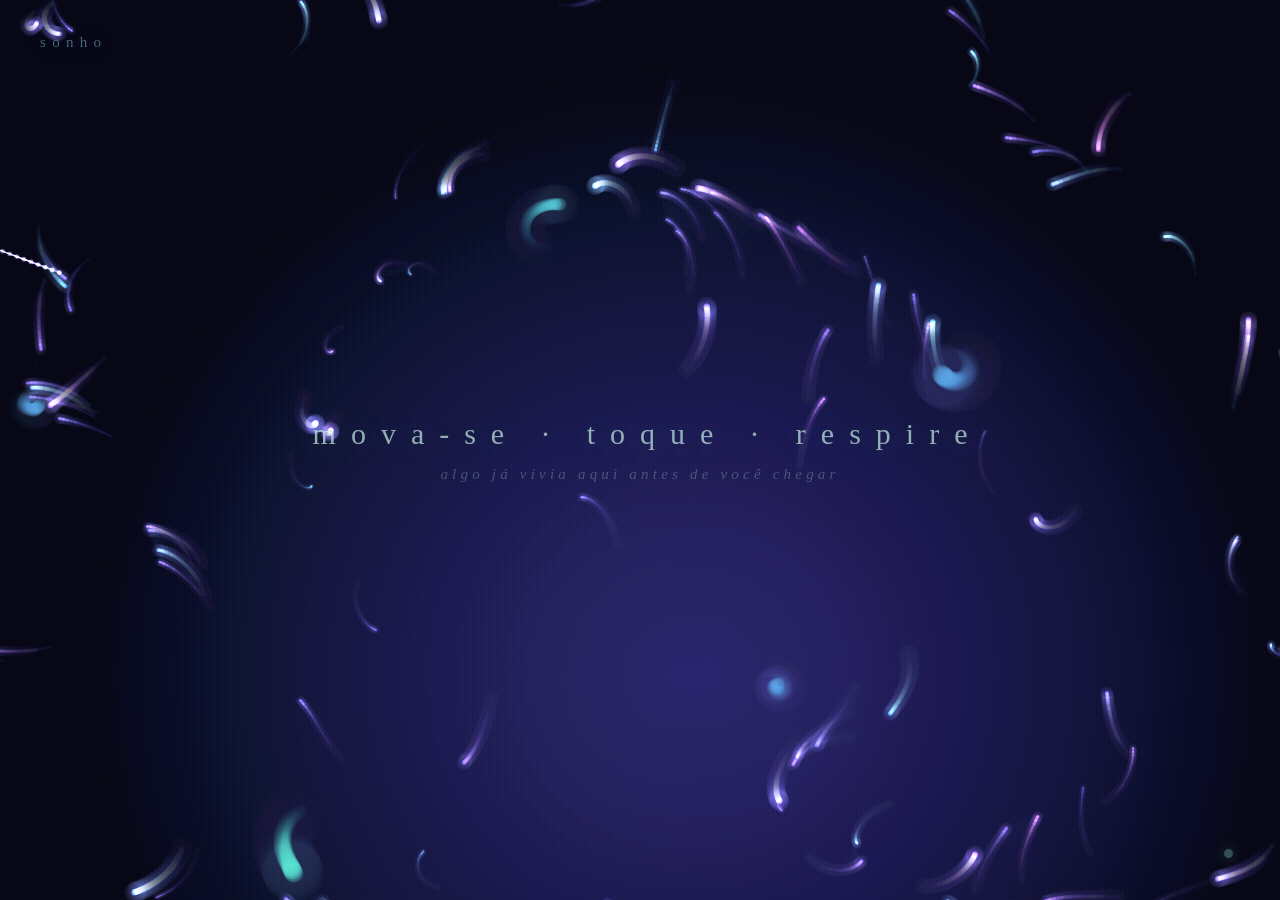
==== index.html @ e8ef03ff "Add Ecossistema Emocional: ambiente generativo vivo para GitHub Pages Página single-file (HTML/CSS/J" ====
<!DOCTYPE html>
<html lang="pt-BR">
<head>
  <meta charset="UTF-8" />
  <meta name="viewport" content="width=device-width, initial-scale=1.0, maximum-scale=1.0, user-scalable=no, viewport-fit=cover" />
  <meta name="theme-color" content="#05060a" />
  <meta name="description" content="Ecossistema Emocional — um ambiente vivo, generativo e contemplativo. Mova-se, toque, e ele se lembra de você." />
  <title>Ecossistema Emocional</title>
  <link rel="stylesheet" href="style.css" />
</head>
<body>
  <canvas id="stage" aria-label="Ecossistema Emocional"></canvas>

  <!-- Sussurro de humor (canto) -->
  <div id="whisper" class="whisper" aria-hidden="true"></div>

  <!-- Convite inicial -->
  <div id="invite" class="invite">
    <p class="invite-line">mova-se &middot; toque &middot; respire</p>
    <p class="invite-sub">algo já vivia aqui antes de você chegar</p>
  </div>

  <!-- Controles mínimos -->
  <button id="sound" class="sound" title="som (m)" aria-label="alternar som">
    <span class="sound-dot"></span>
  </button>

  <noscript>
    <div style="position:fixed;inset:0;display:grid;place-items:center;color:#9fb;background:#05060a;font-family:sans-serif">
      Este ecossistema precisa de JavaScript para respirar.
    </div>
  </noscript>

  <script src="noise.js"></script>
  <script src="app.js"></script>
</body>
</html>
---- style.css ----
:root {
  --veil: #05060a;
  --ink: rgba(190, 235, 225, 0.55);
  --ink-soft: rgba(190, 235, 225, 0.28);
}

* { margin: 0; padding: 0; box-sizing: border-box; }

html, body {
  width: 100%;
  height: 100%;
  overflow: hidden;
  background: var(--veil);
  color: var(--ink);
  font-family: "Iowan Old Style", "Palatino Linotype", Palatino, Georgia, serif;
  -webkit-font-smoothing: antialiased;
  -webkit-tap-highlight-color: transparent;
}

#stage {
  position: fixed;
  inset: 0;
  display: block;
  width: 100%;
  height: 100%;
  cursor: none;
  touch-action: none;
}

/* Sussurro de humor no canto superior */
.whisper {
  position: fixed;
  top: clamp(14px, 4vh, 34px);
  left: clamp(16px, 4vw, 40px);
  font-size: clamp(11px, 1.6vw, 15px);
  font-weight: 400;
  letter-spacing: 0.42em;
  text-transform: lowercase;
  color: var(--ink-soft);
  pointer-events: none;
  opacity: 0;
  transform: translateY(-4px);
  transition: opacity 2.4s ease, transform 2.4s ease, color 3s ease;
  text-shadow: 0 0 18px rgba(120, 220, 210, 0.25);
  user-select: none;
  z-index: 5;
}
.whisper.show { opacity: 1; transform: translateY(0); }

/* Convite inicial, ao centro */
.invite {
  position: fixed;
  inset: 0;
  display: flex;
  flex-direction: column;
  align-items: center;
  justify-content: center;
  gap: 0.9em;
  text-align: center;
  pointer-events: none;
  opacity: 0;
  transition: opacity 3.5s ease 0.6s;
  user-select: none;
  z-index: 4;
}
.invite.show { opacity: 1; }
.invite.gone { opacity: 0 !important; transition: opacity 2.6s ease; }
.invite-line {
  font-size: clamp(18px, 3.4vw, 30px);
  letter-spacing: 0.5em;
  text-indent: 0.5em;
  color: rgba(200, 240, 230, 0.7);
  text-shadow: 0 0 30px rgba(120, 220, 210, 0.3);
}
.invite-sub {
  font-size: clamp(11px, 1.7vw, 15px);
  letter-spacing: 0.28em;
  color: var(--ink-soft);
  font-style: italic;
}

/* Botão de som mínimo */
.sound {
  position: fixed;
  right: clamp(16px, 3vw, 32px);
  bottom: clamp(16px, 3vh, 32px);
  width: 40px;
  height: 40px;
  display: grid;
  place-items: center;
  background: transparent;
  border: none;
  cursor: pointer;
  opacity: 0.35;
  transition: opacity 1.2s ease;
  z-index: 6;
}
.sound:hover { opacity: 0.8; }
.sound-dot {
  width: 9px;
  height: 9px;
  border-radius: 50%;
  background: rgba(150, 235, 215, 0.9);
  box-shadow: 0 0 14px rgba(120, 230, 210, 0.8);
  transition: all 0.6s ease;
}
.sound.muted .sound-dot {
  background: transparent;
  box-shadow: none;
  border: 1px solid rgba(150, 235, 215, 0.4);
}

@media (prefers-reduced-motion: reduce) {
  .whisper, .invite, .sound-dot { transition-duration: 0.2s; }
}
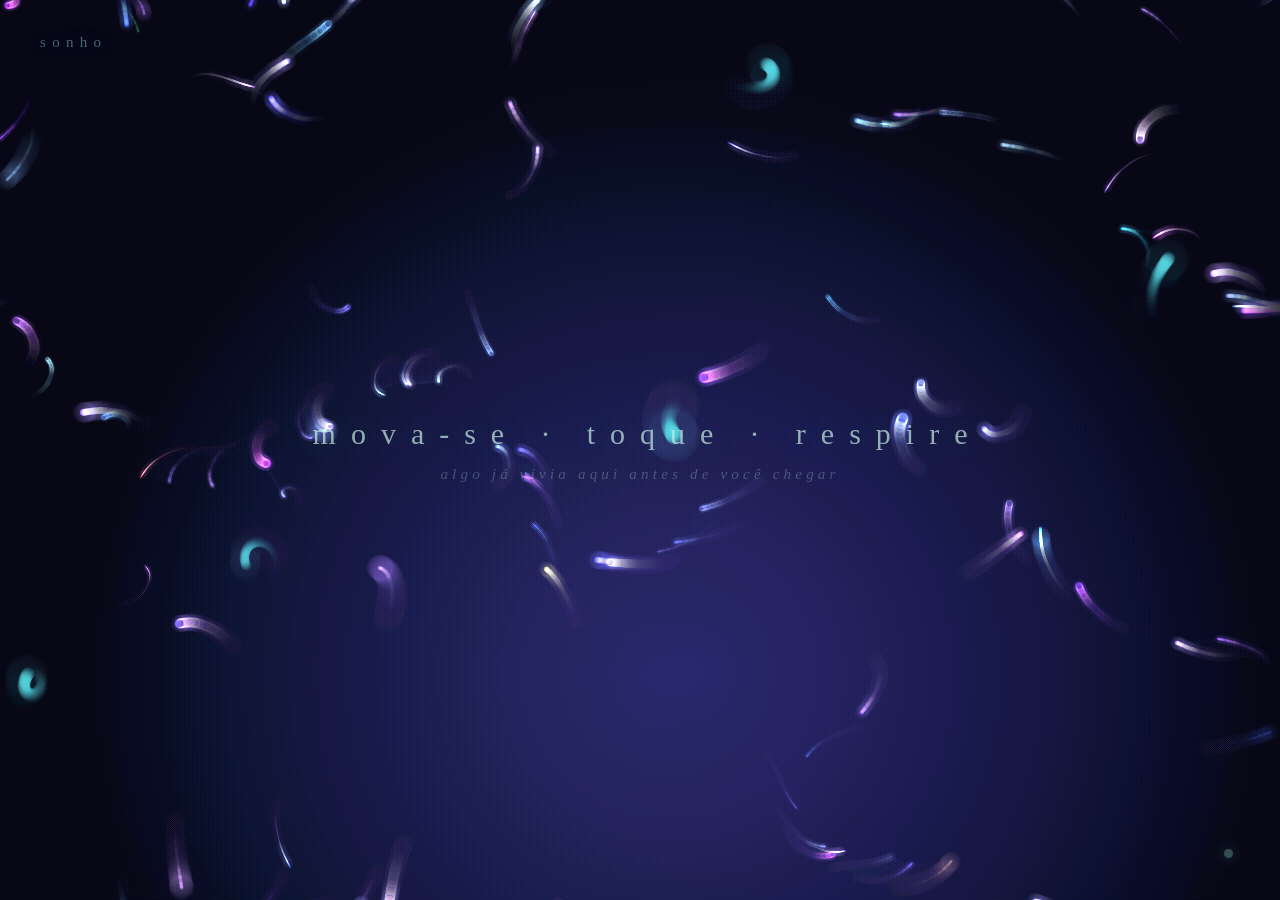
==== commit a9f469ea: "Tornar instalável como PWA com caixinha de instalação após 30s - Adiciona manifest, service worker (" ====
--- a/index.html
+++ b/index.html
@@ -6,6 +6,12 @@
   <meta name="theme-color" content="#05060a" />
   <meta name="description" content="Ecossistema Emocional — um ambiente vivo, generativo e contemplativo. Mova-se, toque, e ele se lembra de você." />
   <title>Ecossistema Emocional</title>
+  <link rel="manifest" href="manifest.webmanifest" />
+  <link rel="apple-touch-icon" href="apple-touch-icon.png" />
+  <meta name="apple-mobile-web-app-capable" content="yes" />
+  <meta name="apple-mobile-web-app-status-bar-style" content="black-translucent" />
+  <meta name="apple-mobile-web-app-title" content="Ecossistema" />
+  <link rel="icon" type="image/png" sizes="192x192" href="icon-192.png" />
   <link rel="stylesheet" href="style.css" />
 </head>
 <body>
@@ -25,6 +31,17 @@
     <span class="sound-dot"></span>
   </button>
 
+  <!-- Caixinha de instalação (PWA), aparece após 30s -->
+  <div id="install" class="install-card" role="dialog" aria-label="instalar como aplicativo">
+    <img class="install-icon" src="icon-192.png" alt="" width="46" height="46" />
+    <div class="install-text">
+      <p class="install-title">Ecossistema Emocional</p>
+      <p id="install-hint" class="install-hint">instale como app &middot; funciona offline</p>
+    </div>
+    <button id="install-btn" class="install-btn" type="button">instalar</button>
+    <button id="install-close" class="install-close" type="button" aria-label="fechar">&times;</button>
+  </div>
+
   <noscript>
     <div style="position:fixed;inset:0;display:grid;place-items:center;color:#9fb;background:#05060a;font-family:sans-serif">
       Este ecossistema precisa de JavaScript para respirar.
@@ -33,5 +50,6 @@
 
   <script src="noise.js"></script>
   <script src="app.js"></script>
+  <script src="pwa.js"></script>
 </body>
 </html>
--- a/style.css
+++ b/style.css
@@ -110,6 +110,86 @@
   border: 1px solid rgba(150, 235, 215, 0.4);
 }
 
+/* Caixinha de instalação (PWA) */
+.install-card {
+  position: fixed;
+  left: clamp(14px, 3vw, 30px);
+  bottom: clamp(14px, 3vh, 30px);
+  display: flex;
+  align-items: center;
+  gap: 14px;
+  width: min(360px, calc(100% - 84px));
+  padding: 14px 16px;
+  border-radius: 16px;
+  background: rgba(10, 18, 26, 0.62);
+  backdrop-filter: blur(14px) saturate(120%);
+  -webkit-backdrop-filter: blur(14px) saturate(120%);
+  border: 1px solid rgba(150, 235, 215, 0.16);
+  box-shadow: 0 10px 40px rgba(0, 0, 0, 0.45), 0 0 30px rgba(80, 220, 200, 0.10);
+  color: var(--ink);
+  z-index: 10;
+  opacity: 0;
+  transform: translateY(18px) scale(0.98);
+  pointer-events: none;
+  transition: opacity 1.1s ease, transform 1.1s cubic-bezier(0.16, 1, 0.3, 1);
+}
+.install-card.show {
+  opacity: 1;
+  transform: translateY(0) scale(1);
+  pointer-events: auto;
+}
+.install-icon {
+  flex: 0 0 auto;
+  width: 46px;
+  height: 46px;
+  border-radius: 12px;
+  box-shadow: 0 0 18px rgba(90, 230, 210, 0.3);
+}
+.install-text { flex: 1 1 auto; min-width: 0; line-height: 1.3; }
+.install-title {
+  font-size: 14px;
+  letter-spacing: 0.04em;
+  color: rgba(214, 245, 238, 0.92);
+}
+.install-hint {
+  font-size: 11.5px;
+  letter-spacing: 0.02em;
+  color: var(--ink-soft);
+  margin-top: 2px;
+}
+.install-hint b { color: rgba(190, 240, 228, 0.85); font-weight: 600; }
+.install-btn {
+  flex: 0 0 auto;
+  font: inherit;
+  font-size: 13px;
+  letter-spacing: 0.06em;
+  color: #04140f;
+  background: linear-gradient(180deg, rgba(150, 240, 220, 0.95), rgba(96, 214, 200, 0.9));
+  border: none;
+  border-radius: 10px;
+  padding: 9px 16px;
+  cursor: pointer;
+  box-shadow: 0 0 16px rgba(96, 224, 204, 0.4);
+  transition: transform 0.25s ease, box-shadow 0.25s ease;
+}
+.install-btn:hover { transform: translateY(-1px); box-shadow: 0 0 24px rgba(96, 224, 204, 0.6); }
+.install-btn:active { transform: translateY(0); }
+.install-close {
+  position: absolute;
+  top: 6px;
+  right: 9px;
+  font: inherit;
+  font-size: 18px;
+  line-height: 1;
+  color: var(--ink-soft);
+  background: transparent;
+  border: none;
+  cursor: pointer;
+  padding: 4px;
+  transition: color 0.3s ease;
+}
+.install-close:hover { color: var(--ink); }
+
 @media (prefers-reduced-motion: reduce) {
-  .whisper, .invite, .sound-dot { transition-duration: 0.2s; }
+  .whisper, .invite, .sound-dot, .install-card { transition-duration: 0.2s; }
 }
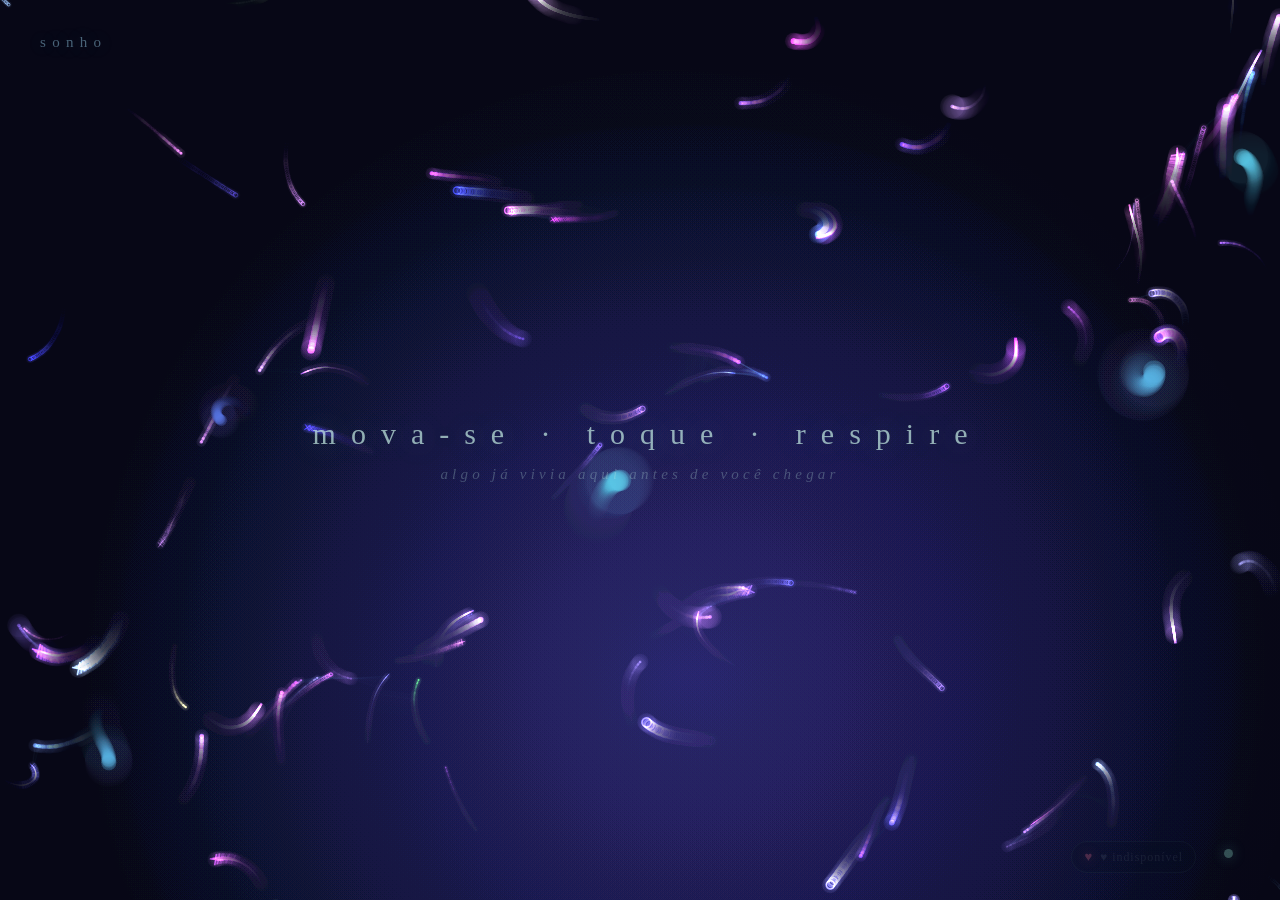
==== commit 2095193a: "Conexão Polar (Web Bluetooth) + interações novas + chegada única por visita Biossensor (polar.js): c" ====
--- a/index.html
+++ b/index.html
@@ -31,6 +31,11 @@
     <span class="sound-dot"></span>
   </button>
 
+  <!-- Conectar sensor Polar (FC, acelerômetro, giroscópio) -->
+  <button id="bio-btn" class="bio-btn" type="button" aria-label="conectar sensor Polar">
+    <span class="bio-heart">&#9829;</span><span id="bio" class="bio-readout">conectar</span>
+  </button>
+
   <!-- Caixinha de instalação (PWA), aparece após 30s -->
   <div id="install" class="install-card" role="dialog" aria-label="instalar como aplicativo">
     <img class="install-icon" src="icon-192.png" alt="" width="46" height="46" />
@@ -49,6 +54,7 @@
   </noscript>
 
   <script src="noise.js"></script>
+  <script src="polar.js"></script>
   <script src="app.js"></script>
   <script src="pwa.js"></script>
 </body>
--- a/style.css
+++ b/style.css
@@ -190,6 +190,54 @@
 }
 .install-close:hover { color: var(--ink); }
 
+/* Botão de conexão com o Polar */
+.bio-btn {
+  position: fixed;
+  right: clamp(64px, calc(3vw + 48px), 84px);
+  bottom: clamp(14px, 3vh, 30px);
+  display: flex;
+  align-items: center;
+  gap: 7px;
+  height: 32px;
+  padding: 0 12px;
+  font: inherit;
+  font-size: 12px;
+  letter-spacing: 0.08em;
+  color: var(--ink-soft);
+  background: rgba(12, 20, 28, 0.5);
+  border: 1px solid rgba(150, 235, 215, 0.14);
+  border-radius: 16px;
+  backdrop-filter: blur(8px);
+  -webkit-backdrop-filter: blur(8px);
+  cursor: pointer;
+  opacity: 0.5;
+  transition: opacity 1s ease, color 0.6s ease, border-color 0.6s ease;
+  z-index: 6;
+}
+.bio-btn:hover { opacity: 0.95; }
+.bio-btn.on {
+  opacity: 0.95;
+  color: rgba(255, 170, 180, 0.92);
+  border-color: rgba(255, 130, 150, 0.4);
+}
+.bio-btn.unsupported { opacity: 0.3; cursor: default; }
+.bio-heart {
+  display: inline-block;
+  font-size: 13px;
+  color: rgba(255, 120, 140, 0.85);
+  text-shadow: 0 0 10px rgba(255, 90, 120, 0.6);
+  transform: scale(1);
+}
+.bio-heart.beat { animation: heartbeat 0.4s ease-out; }
+@keyframes heartbeat {
+  0% { transform: scale(1); }
+  18% { transform: scale(1.55); text-shadow: 0 0 18px rgba(255, 90, 120, 0.9); }
+  40% { transform: scale(1); }
+  60% { transform: scale(1.25); }
+  100% { transform: scale(1); }
+}
+
 @media (prefers-reduced-motion: reduce) {
   .whisper, .invite, .sound-dot, .install-card { transition-duration: 0.2s; }
-}
+  .bio-heart.beat { animation: none; }
+}
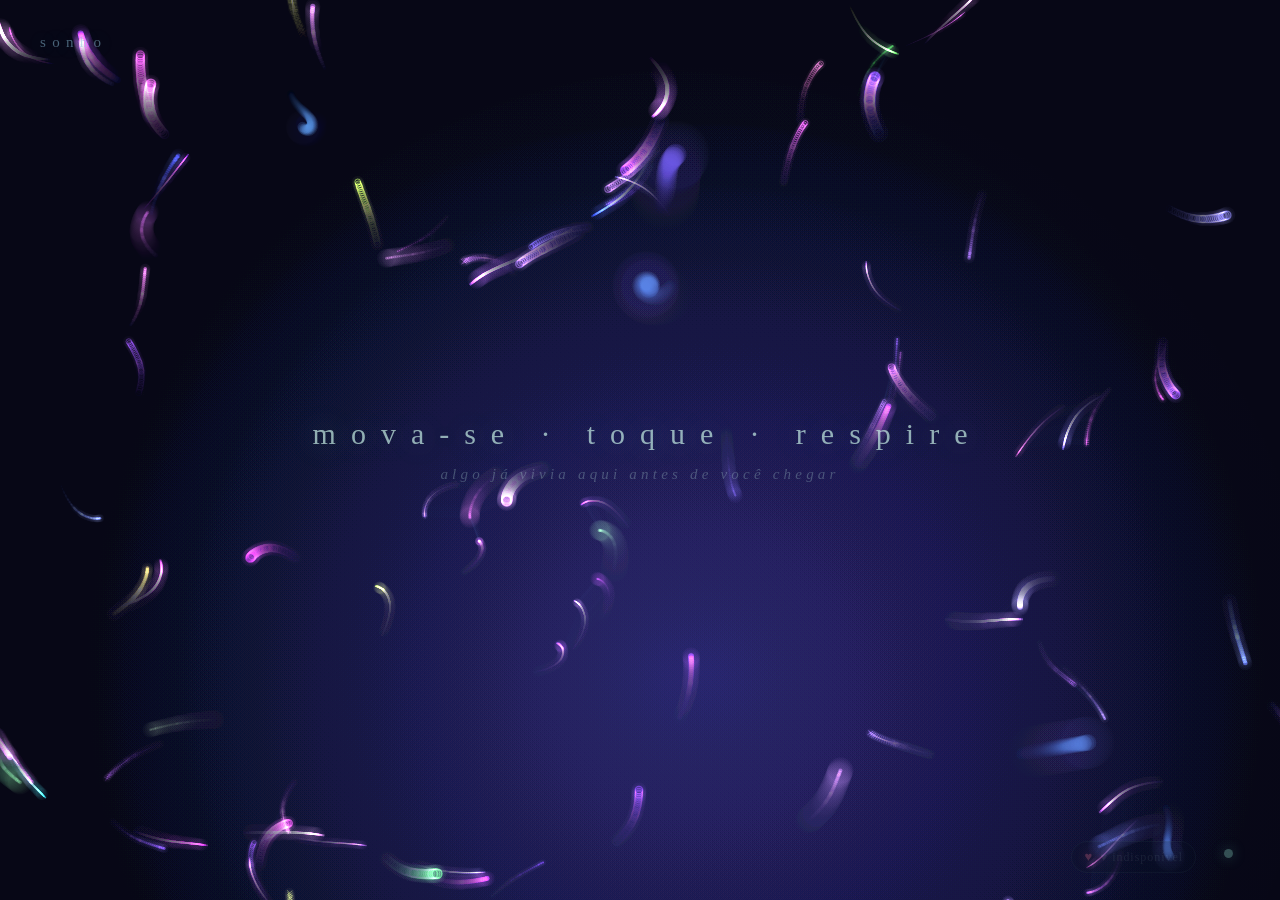
==== commit 94bc278d: "Acc/giroscópio do Polar: corrige stream, aumenta efeito e mostra leitura - Corrige a inicialização P" ====
--- a/index.html
+++ b/index.html
@@ -35,6 +35,7 @@
   <button id="bio-btn" class="bio-btn" type="button" aria-label="conectar sensor Polar">
     <span class="bio-heart">&#9829;</span><span id="bio" class="bio-readout">conectar</span>
   </button>
+  <div id="bio-telemetry" class="bio-telemetry" aria-hidden="true"></div>
 
   <!-- Caixinha de instalação (PWA), aparece após 30s -->
   <div id="install" class="install-card" role="dialog" aria-label="instalar como aplicativo">
--- a/style.css
+++ b/style.css
@@ -228,6 +228,20 @@
   text-shadow: 0 0 10px rgba(255, 90, 120, 0.6);
   transform: scale(1);
 }
+.bio-telemetry {
+  position: fixed;
+  right: clamp(16px, 3vw, 32px);
+  bottom: clamp(54px, calc(3vh + 40px), 72px);
+  font-size: 10.5px;
+  letter-spacing: 0.12em;
+  color: var(--ink-soft);
+  text-align: right;
+  pointer-events: none;
+  user-select: none;
+  z-index: 6;
+  text-shadow: 0 0 12px rgba(120, 220, 210, 0.2);
+}
+
 .bio-heart.beat { animation: heartbeat 0.4s ease-out; }
 @keyframes heartbeat {
   0% { transform: scale(1); }
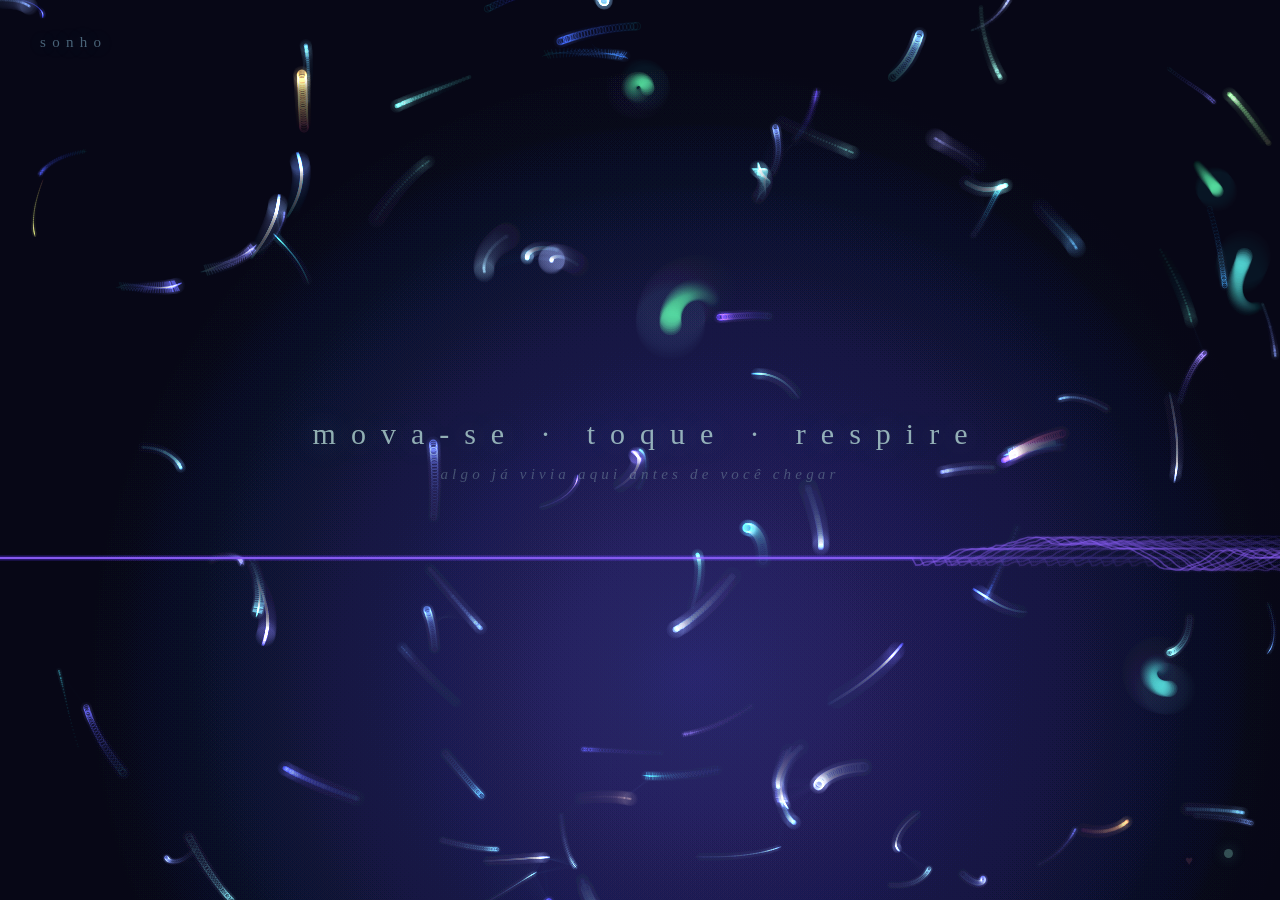
==== commit e54e106c: "Botão do Polar: só o coraçãozinho, discreto e meio transparente Remove o texto "FC · mov · giro" e o" ====
--- a/index.html
+++ b/index.html
@@ -31,11 +31,10 @@
     <span class="sound-dot"></span>
   </button>
 
-  <!-- Conectar sensor Polar (FC, acelerômetro, giroscópio) -->
-  <button id="bio-btn" class="bio-btn" type="button" aria-label="conectar sensor Polar">
-    <span class="bio-heart">&#9829;</span><span id="bio" class="bio-readout">conectar</span>
+  <!-- Conectar sensor Polar (discreto) -->
+  <button id="bio-btn" class="bio-btn" type="button" title="conectar Polar" aria-label="conectar sensor Polar">
+    <span class="bio-heart">&#9829;</span>
   </button>
-  <div id="bio-telemetry" class="bio-telemetry" aria-hidden="true"></div>
 
   <!-- Caixinha de instalação (PWA), aparece após 30s -->
   <div id="install" class="install-card" role="dialog" aria-label="instalar como aplicativo">
--- a/style.css
+++ b/style.css
@@ -190,58 +190,36 @@
 }
 .install-close:hover { color: var(--ink); }
 
-/* Botão de conexão com o Polar */
+/* Botão discreto de conexão com o Polar (só o coraçãozinho) */
 .bio-btn {
   position: fixed;
-  right: clamp(64px, calc(3vw + 48px), 84px);
-  bottom: clamp(14px, 3vh, 30px);
-  display: flex;
-  align-items: center;
-  gap: 7px;
-  height: 32px;
-  padding: 0 12px;
-  font: inherit;
-  font-size: 12px;
-  letter-spacing: 0.08em;
-  color: var(--ink-soft);
-  background: rgba(12, 20, 28, 0.5);
-  border: 1px solid rgba(150, 235, 215, 0.14);
-  border-radius: 16px;
-  backdrop-filter: blur(8px);
-  -webkit-backdrop-filter: blur(8px);
-  cursor: pointer;
-  opacity: 0.5;
-  transition: opacity 1s ease, color 0.6s ease, border-color 0.6s ease;
+  right: clamp(58px, calc(3vw + 42px), 78px);
+  bottom: clamp(16px, 3vh, 32px);
+  display: grid;
+  place-items: center;
+  width: 26px;
+  height: 26px;
+  padding: 0;
+  border: none;
+  background: transparent;
+  color: var(--ink-soft);
+  border-radius: 50%;
+  cursor: pointer;
+  opacity: 0.22;
+  transition: opacity 1.1s ease;
   z-index: 6;
 }
-.bio-btn:hover { opacity: 0.95; }
-.bio-btn.on {
-  opacity: 0.95;
-  color: rgba(255, 170, 180, 0.92);
-  border-color: rgba(255, 130, 150, 0.4);
-}
-.bio-btn.unsupported { opacity: 0.3; cursor: default; }
+.bio-btn:hover { opacity: 0.7; }
+.bio-btn.on { opacity: 0.8; }
+.bio-btn.unsupported { opacity: 0.15; cursor: default; }
 .bio-heart {
   display: inline-block;
   font-size: 13px;
-  color: rgba(255, 120, 140, 0.85);
-  text-shadow: 0 0 10px rgba(255, 90, 120, 0.6);
+  line-height: 1;
+  color: rgba(255, 130, 150, 0.9);
+  text-shadow: 0 0 10px rgba(255, 90, 120, 0.5);
   transform: scale(1);
 }
-.bio-telemetry {
-  position: fixed;
-  right: clamp(16px, 3vw, 32px);
-  bottom: clamp(54px, calc(3vh + 40px), 72px);
-  font-size: 10.5px;
-  letter-spacing: 0.12em;
-  color: var(--ink-soft);
-  text-align: right;
-  pointer-events: none;
-  user-select: none;
-  z-index: 6;
-  text-shadow: 0 0 12px rgba(120, 220, 210, 0.2);
-}
-
 .bio-heart.beat { animation: heartbeat 0.4s ease-out; }
 @keyframes heartbeat {
   0% { transform: scale(1); }
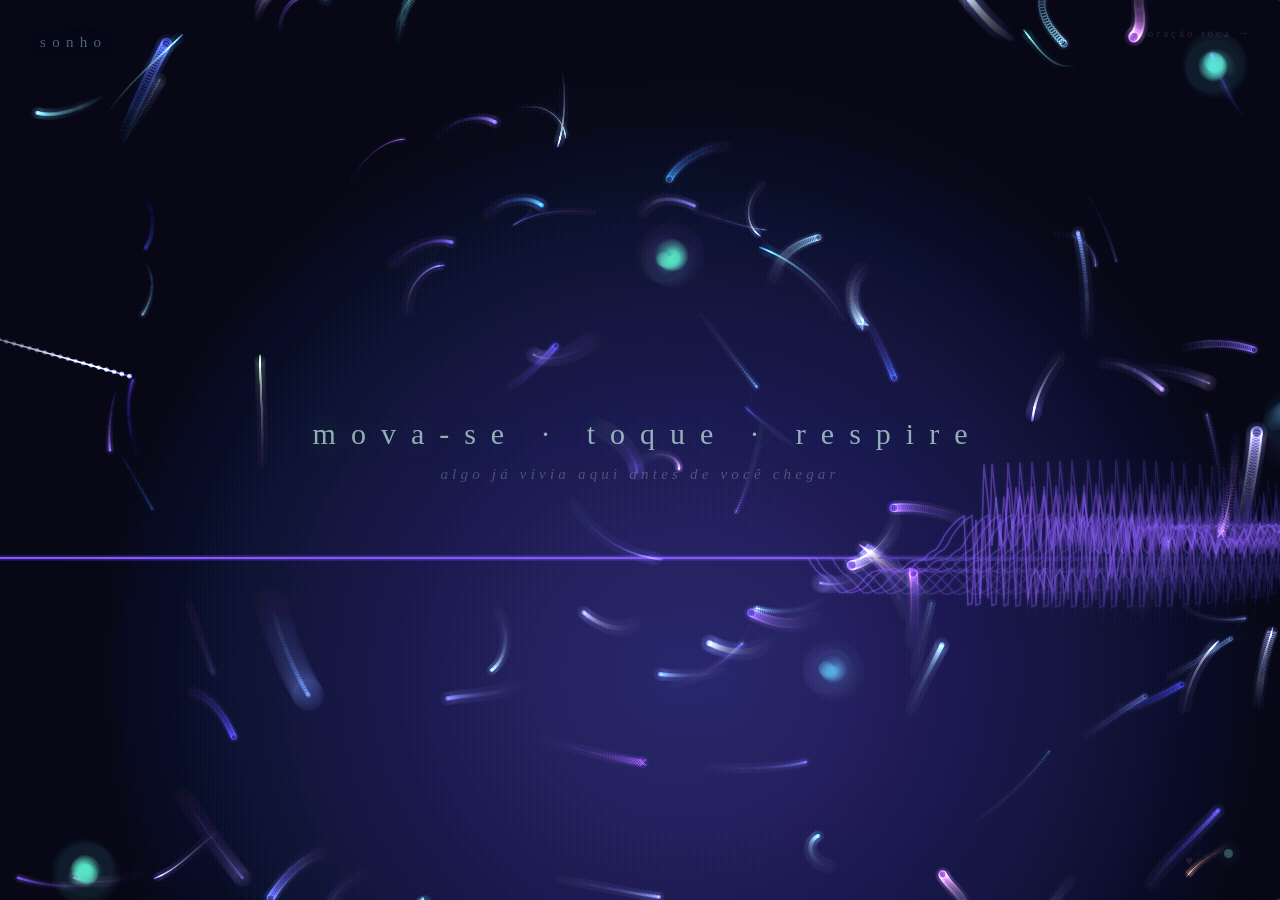
==== commit 495b93f4: "Nova página: Coração toca (Polar → piano calibrado pelo seu RR) - coracao.html/css/js: página indepe" ====
--- a/index.html
+++ b/index.html
@@ -36,6 +36,9 @@
     <span class="bio-heart">&#9829;</span>
   </button>
 
+  <!-- Atalho para a outra página (coração toca) -->
+  <a class="link-coracao" href="coracao.html" title="coração toca">coração toca &rarr;</a>
+
   <!-- Caixinha de instalação (PWA), aparece após 30s -->
   <div id="install" class="install-card" role="dialog" aria-label="instalar como aplicativo">
     <img class="install-icon" src="icon-192.png" alt="" width="46" height="46" />
--- a/style.css
+++ b/style.css
@@ -221,6 +221,22 @@
   transform: scale(1);
 }
 .bio-heart.beat { animation: heartbeat 0.4s ease-out; }
+
+/* Atalho para a página "coração toca" */
+.link-coracao {
+  position: fixed;
+  top: clamp(14px, 3vh, 28px);
+  right: clamp(14px, 3vw, 28px);
+  font-size: 11px;
+  letter-spacing: 0.28em;
+  color: var(--ink-soft);
+  text-decoration: none;
+  text-transform: lowercase;
+  opacity: 0.5;
+  transition: opacity 0.6s ease, color 0.6s ease;
+  z-index: 5;
+}
+.link-coracao:hover { opacity: 1; color: var(--ink); }
 @keyframes heartbeat {
   0% { transform: scale(1); }
   18% { transform: scale(1.55); text-shadow: 0 0 18px rgba(255, 90, 120, 0.9); }
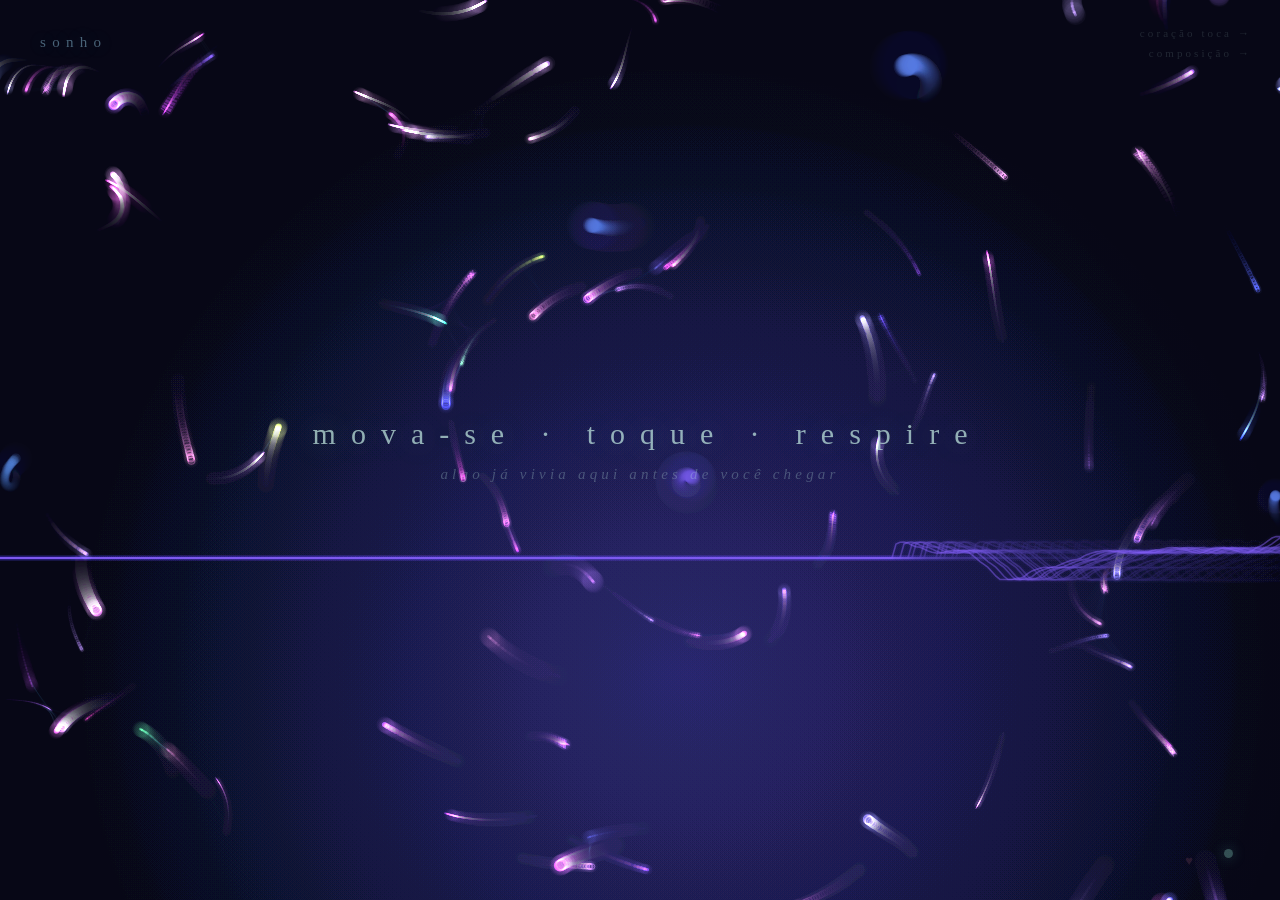
==== commit e0b99cd3: "Terceira tela: Composição (2:30 → análise → música gerada + MIDI) composicao.html/.css/.js: - Conect" ====
--- a/index.html
+++ b/index.html
@@ -38,6 +38,7 @@
 
   <!-- Atalho para a outra página (coração toca) -->
   <a class="link-coracao" href="coracao.html" title="coração toca">coração toca &rarr;</a>
+  <a class="link-composicao" href="composicao.html" title="composição">composição &rarr;</a>
 
   <!-- Caixinha de instalação (PWA), aparece após 30s -->
   <div id="install" class="install-card" role="dialog" aria-label="instalar como aplicativo">
--- a/style.css
+++ b/style.css
@@ -237,6 +237,22 @@
   z-index: 5;
 }
 .link-coracao:hover { opacity: 1; color: var(--ink); }
+
+/* Atalho para a página "composição" */
+.link-composicao {
+  position: fixed;
+  top: clamp(40px, calc(3vh + 20px), 56px);
+  right: clamp(14px, 3vw, 28px);
+  font-size: 11px;
+  letter-spacing: 0.28em;
+  color: var(--ink-soft);
+  text-decoration: none;
+  text-transform: lowercase;
+  opacity: 0.5;
+  transition: opacity 0.6s ease, color 0.6s ease;
+  z-index: 5;
+}
+.link-composicao:hover { opacity: 1; color: var(--ink); }
 @keyframes heartbeat {
   0% { transform: scale(1); }
   18% { transform: scale(1.55); text-shadow: 0 0 18px rgba(255, 90, 120, 0.9); }
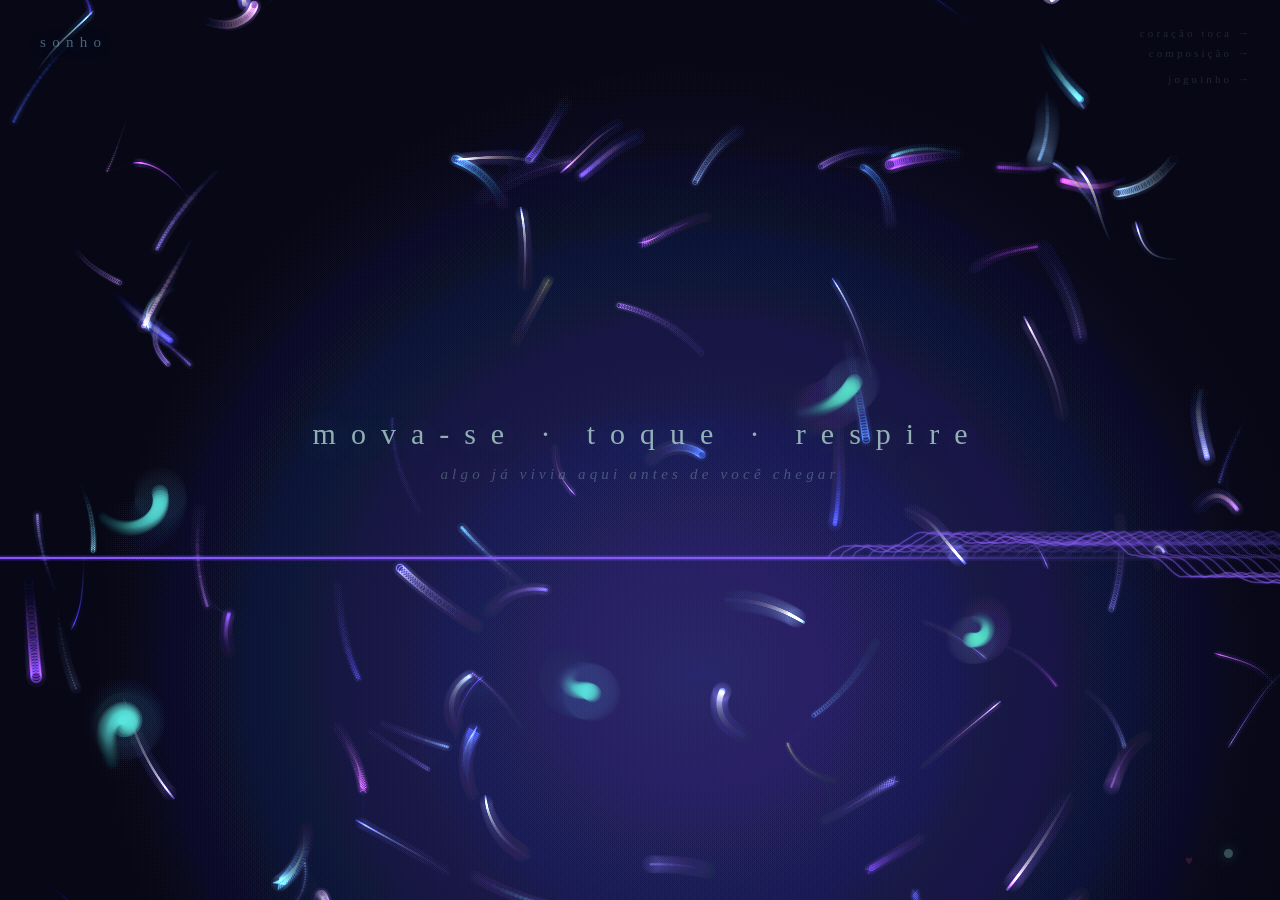
==== commit c3da31c2: "Nova aba: Joguinho de evolução (criatura desenhada + AG) joguinho.html/.css/.js: arena 2D com chão e" ====
--- a/index.html
+++ b/index.html
@@ -39,6 +39,7 @@
   <!-- Atalho para a outra página (coração toca) -->
   <a class="link-coracao" href="coracao.html" title="coração toca">coração toca &rarr;</a>
   <a class="link-composicao" href="composicao.html" title="composição">composição &rarr;</a>
+  <a class="link-joguinho" href="joguinho.html" title="joguinho de evolução">joguinho &rarr;</a>
 
   <!-- Caixinha de instalação (PWA), aparece após 30s -->
   <div id="install" class="install-card" role="dialog" aria-label="instalar como aplicativo">
--- a/style.css
+++ b/style.css
@@ -253,6 +253,22 @@
   z-index: 5;
 }
 .link-composicao:hover { opacity: 1; color: var(--ink); }
+
+/* Atalho para a página "joguinho de evolução" */
+.link-joguinho {
+  position: fixed;
+  top: clamp(66px, calc(3vh + 46px), 82px);
+  right: clamp(14px, 3vw, 28px);
+  font-size: 11px;
+  letter-spacing: 0.28em;
+  color: var(--ink-soft);
+  text-decoration: none;
+  text-transform: lowercase;
+  opacity: 0.5;
+  transition: opacity 0.6s ease, color 0.6s ease;
+  z-index: 5;
+}
+.link-joguinho:hover { opacity: 1; color: var(--ink); }
 @keyframes heartbeat {
   0% { transform: scale(1); }
   18% { transform: scale(1.55); text-shadow: 0 0 18px rgba(255, 90, 120, 0.9); }
